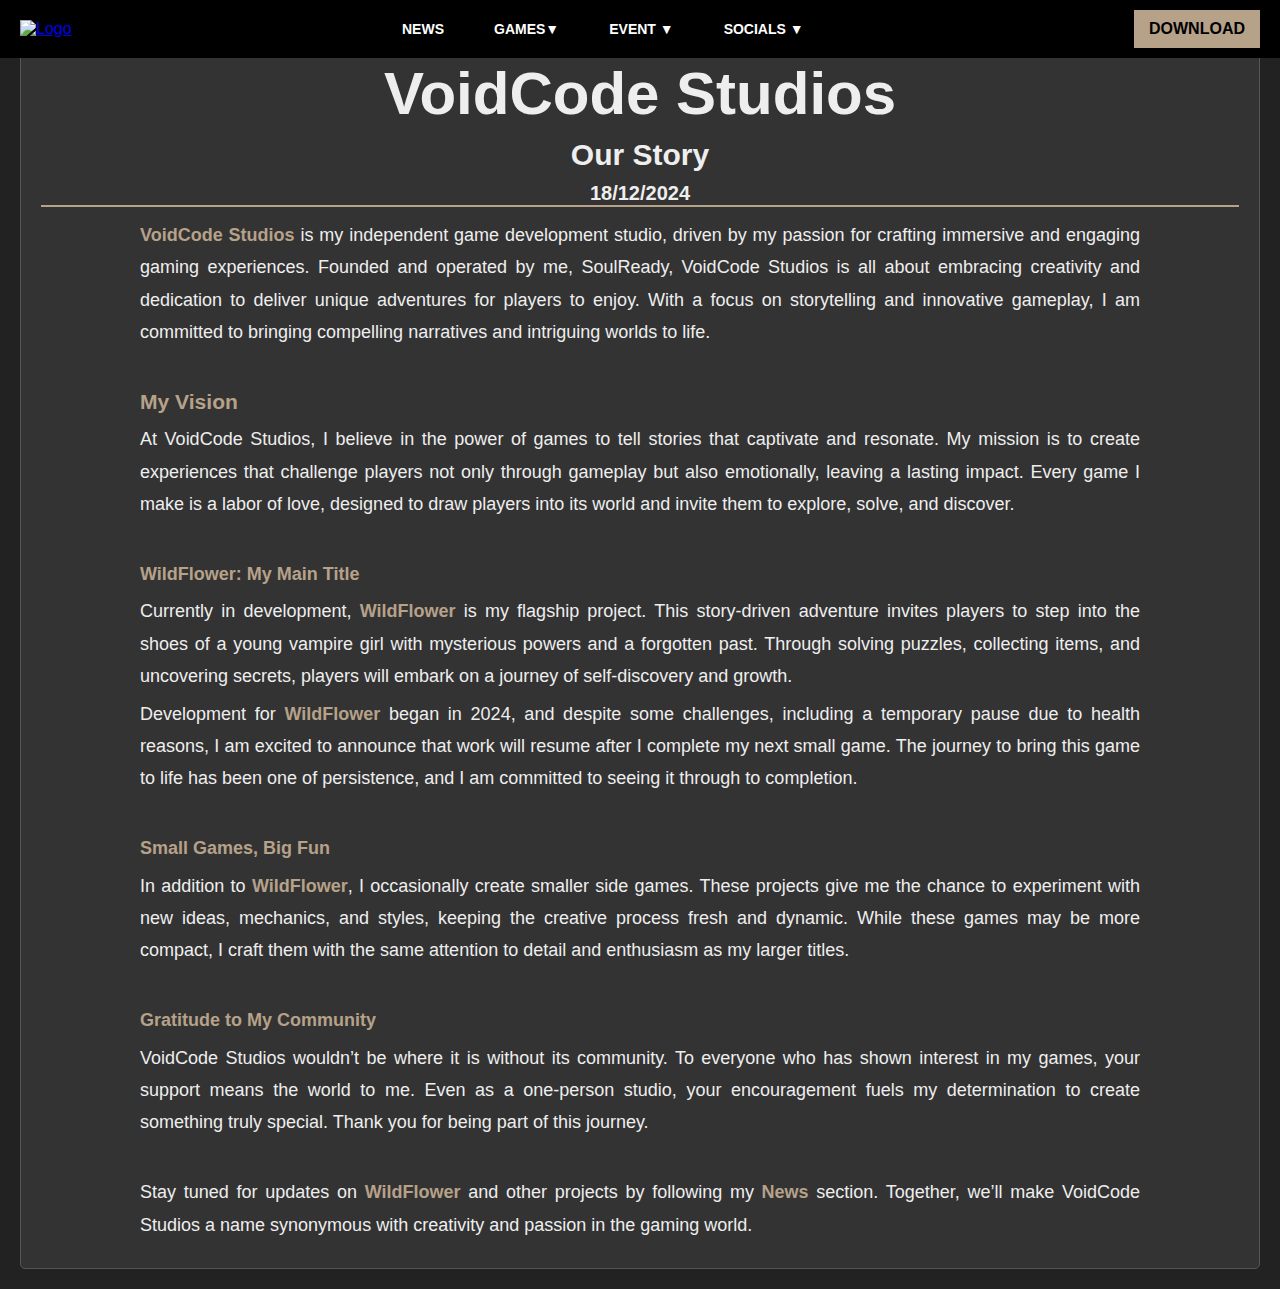
==== index.html @ 8ecb382f "Added all current files for this repository" ====
<!DOCTYPE html>
<html lang="en">
<head>
    <meta charset="UTF-8">
    <meta name="viewport" content="width=device-width, initial-scale=1.0">
    <title>VoidCode Studios</title>
    <link rel="stylesheet" href="index.css">
    <link rel="icon" href="Images/VoidCode_Logo_Singel.png">
</head>
<body>
    <header>
        <nav class="navbar">
            <!-- Logo -->
            <a href="index.html" class="logo">
                <img src="Images/VoidCode_Logo_transparent.png" alt="Logo">
            </a>

            <!-- Navigation Links -->
            <ul class="nav-links">
                <li><a href="News.html">NEWS</a></li>
                <li class="dropdown">
                    <a href="#" class="dropbtn">GAMES▼</a>
                    <ul class="dropdown-content">
                        <li><a href="Unavailable.html">WildFlower</a></li>
                        <li><a href="Unavailable.html">Underground_Suvival_Game</a></li>
                    </ul>
                </li>
                <li class="dropdown">
                    <a href="#" class="dropbtn">EVENT ▼</a>
                    <ul class="dropdown-content">
                        <li><a href="Events.html">Events</a></li>
                    </ul>
                </li>
                <li class="dropdown">
                    <a href="#" class="dropbtn">SOCIALS ▼</a>
                    <ul class="dropdown-content">
                        <li><a href="Unavailable.html">Contact</a></li>
                        <li><a href="Unavailable.html">Socials</a></li>
                    </ul>
                </li>
            </ul>

            <!-- Icons and Download Button -->
            <div class="right-section">
                <a href="Download.html" class="download-btn">DOWNLOAD</a>
            </div>
        </nav>
    </header>
    <img src="Images/Screenshot 2024-12-18 160214.png" alt="Picture of the game" class="game-image">
    <div class="page-content">
        <div class="art-inner-content">
            <h1 class="art-title">VoidCode Studios</h1>
            <h2 class="art-subtitle">Our Story</h2>
            <p class="date">18/12/2024</p>
            <div class="artText">
                <p> 
                    <strong> VoidCode Studios </strong> is my independent game development studio, driven by my passion for crafting immersive and engaging gaming experiences. Founded and operated by me, SoulReady, VoidCode Studios is all about embracing creativity and dedication to deliver unique adventures for players to enjoy. With a focus on storytelling and innovative gameplay, I am committed to bringing compelling narratives and intriguing worlds to life.
                    <br>
                    &nbsp;
                </p> 
                <p> 
                    <h3><strong>My Vision</strong></h3>
                </p> 
                <p> 
                    At VoidCode Studios, I believe in the power of games to tell stories that captivate and resonate. My mission is to create experiences that challenge players not only through gameplay but also emotionally, leaving a lasting impact. Every game I make is a labor of love, designed to draw players into its world and invite them to explore, solve, and discover. 
                    <br>
                    &nbsp;
                </p> 
                <p> 
                    <strong>WildFlower: My Main Title</strong> 
                </p> 
                <p> 
                    Currently in development, <strong>WildFlower</strong> is my flagship project. This story-driven adventure invites players to step into the shoes of a young vampire girl with mysterious powers and a forgotten past. Through solving puzzles, collecting items, and uncovering secrets, players will embark on a journey of self-discovery and growth. </p> <p> Development for <strong>WildFlower</strong> began in 2024, and despite some challenges, including a temporary pause due to health reasons, I am excited to announce that work will resume after I complete my next small game. The journey to bring this game to life has been one of persistence, and I am committed to seeing it through to completion. 
                    <br>
                    &nbsp;
                </p> 
                <p> 
                    <strong>Small Games, Big Fun</strong> 
                </p> 
                <p> 
                    In addition to <strong>WildFlower</strong>, I occasionally create smaller side games. These projects give me the chance to experiment with new ideas, mechanics, and styles, keeping the creative process fresh and dynamic. While these games may be more compact, I craft them with the same attention to detail and enthusiasm as my larger titles. 
                    <br>
                    &nbsp;
                </p> 
                <p> 
                    <strong>Gratitude to My Community</strong> 
                </p> 
                <p> 
                    VoidCode Studios wouldn’t be where it is without its community. To everyone who has shown interest in my games, your support means the world to me. Even as a one-person studio, your encouragement fuels my determination to create something truly special. Thank you for being part of this journey. 
                    <br>
                    &nbsp;
                </p> 
                <p> 
                    Stay tuned for updates on <strong>WildFlower</strong> and other projects by following my <a class="URL" href="News.html"><strong>News</strong></a> section. Together, we’ll make VoidCode Studios a name synonymous with creativity and passion in the gaming world. 
                </p>
                
            </div>
        </div>
        
</body>
</html>
---- index.css ----
/* General Reset */
* {
    margin: 0;
    padding: 0;
    box-sizing: border-box;
}

body {
    font-family: Arial, sans-serif;
    background-color: #111113;
    color: #fff;
}

/* Navbar Styling */
.navbar {
    position: fixed;
    display: flex;
    justify-content: space-between;
    align-items: center;
    background-color: #000;
    padding: 10px 20px;
    width: 100%;
    z-index: 1000;
}

.logo img {
    height: 110px;
    margin-top: -20px;
    margin-bottom: -20px;
}

/* Navigation Links */
.nav-links {
    list-style: none;
    display: flex;
}

.nav-links li {
    position: relative;
    margin: 0 15px;
}

.nav-links a {
    text-decoration: none;
    color: #fff;
    font-size: 14px;
    font-weight: bold;
    padding: 10px;
    transition: color 0.3s;
}

.nav-links a:hover {
    color: #b6a189;
}

/* Dropdown Content */

.dropdown {
    display: inline-block;
}

.dropdown-content {
    display: none;
    position: absolute;
    top: 150%;
    left: 0;
    background-color: #000;
    z-index: 1;
    border: 1px solid #333;
}

.dropdown-content li {
    list-style: none;
    border-bottom: 1px solid #b6a189;
}

.dropdown-content li a {
    padding: 10px 15px;
    display: block;
    transition: background-color 0.3s ease;
}

.dropdown-content li a:hover {
    background-color: #333;
}

/* Show Dropdown on Hover */
.dropdown:hover .dropdown-content{
    display: block;
}

/* Right Section */
.right-section {
    display: flex;
    align-items: center;
}

.icon {
    color: #fff;
    font-size: 18px;
    margin-right: 15px;
    text-decoration: none;
}

.download-btn {
    background-color: #b6a189;
    color: #000;
    font-weight: bold;
    padding: 10px 15px;
    text-decoration: none;
    border: none;
    transition: background-color 0.3s ease;
}

.download-btn:hover {
    background-color: #a08b72;
}

/* website pictures */

.game-image {
    width: 100%;
    height: auto;
    max-height: 60vh;
    object-fit: cover;
}

.page-content {
    background-color: #222;
    color: #eee;
    font-family: Arial, sans-serif;
    padding: 20px;
  }
  
  .art-inner-content {
    background-color: #333;
    border: 1px solid #555;
    padding: 20px;
    border-radius: 5px;
    overflow-wrap: break-word;
    word-wrap: break-word;
  }
  
  .art-title {
    font-size: 60px;
    font-weight: bold;
    margin-bottom: 10px;
    text-align: center;
  }

  .art-subtitle {
    font-size: 30px;
    font-weight: bold;
    margin-bottom: 10px;
    text-align: center;
  }
  
  .date {
    font-size: 20px;
    font-weight: bold;
    margin-bottom: 10px;
    text-align: center;
    border-bottom: 2px solid #b6a189;
  }
  
  .artText {
    font-size: 18px;
    padding: .12rem 0;
    margin: auto;
    line-height: 180%;
    text-align: justify;
    width: 1000px;
  }
  
  .artText p {
    margin-bottom: 5px;
  }
  
  .artText a {
    color: #00f;
    text-decoration: none;
  }
  
  .artText a:hover {
    text-decoration: underline;
  }
  
  .artText li {
    margin-bottom: 5px;
  }
  
  .artText ul {
    list-style-type: disc;
    margin-left: 20px;
  }

  .URL {
    color: #f0dcc6 !important;
  }

  strong {
    color: #b6a189;
  }
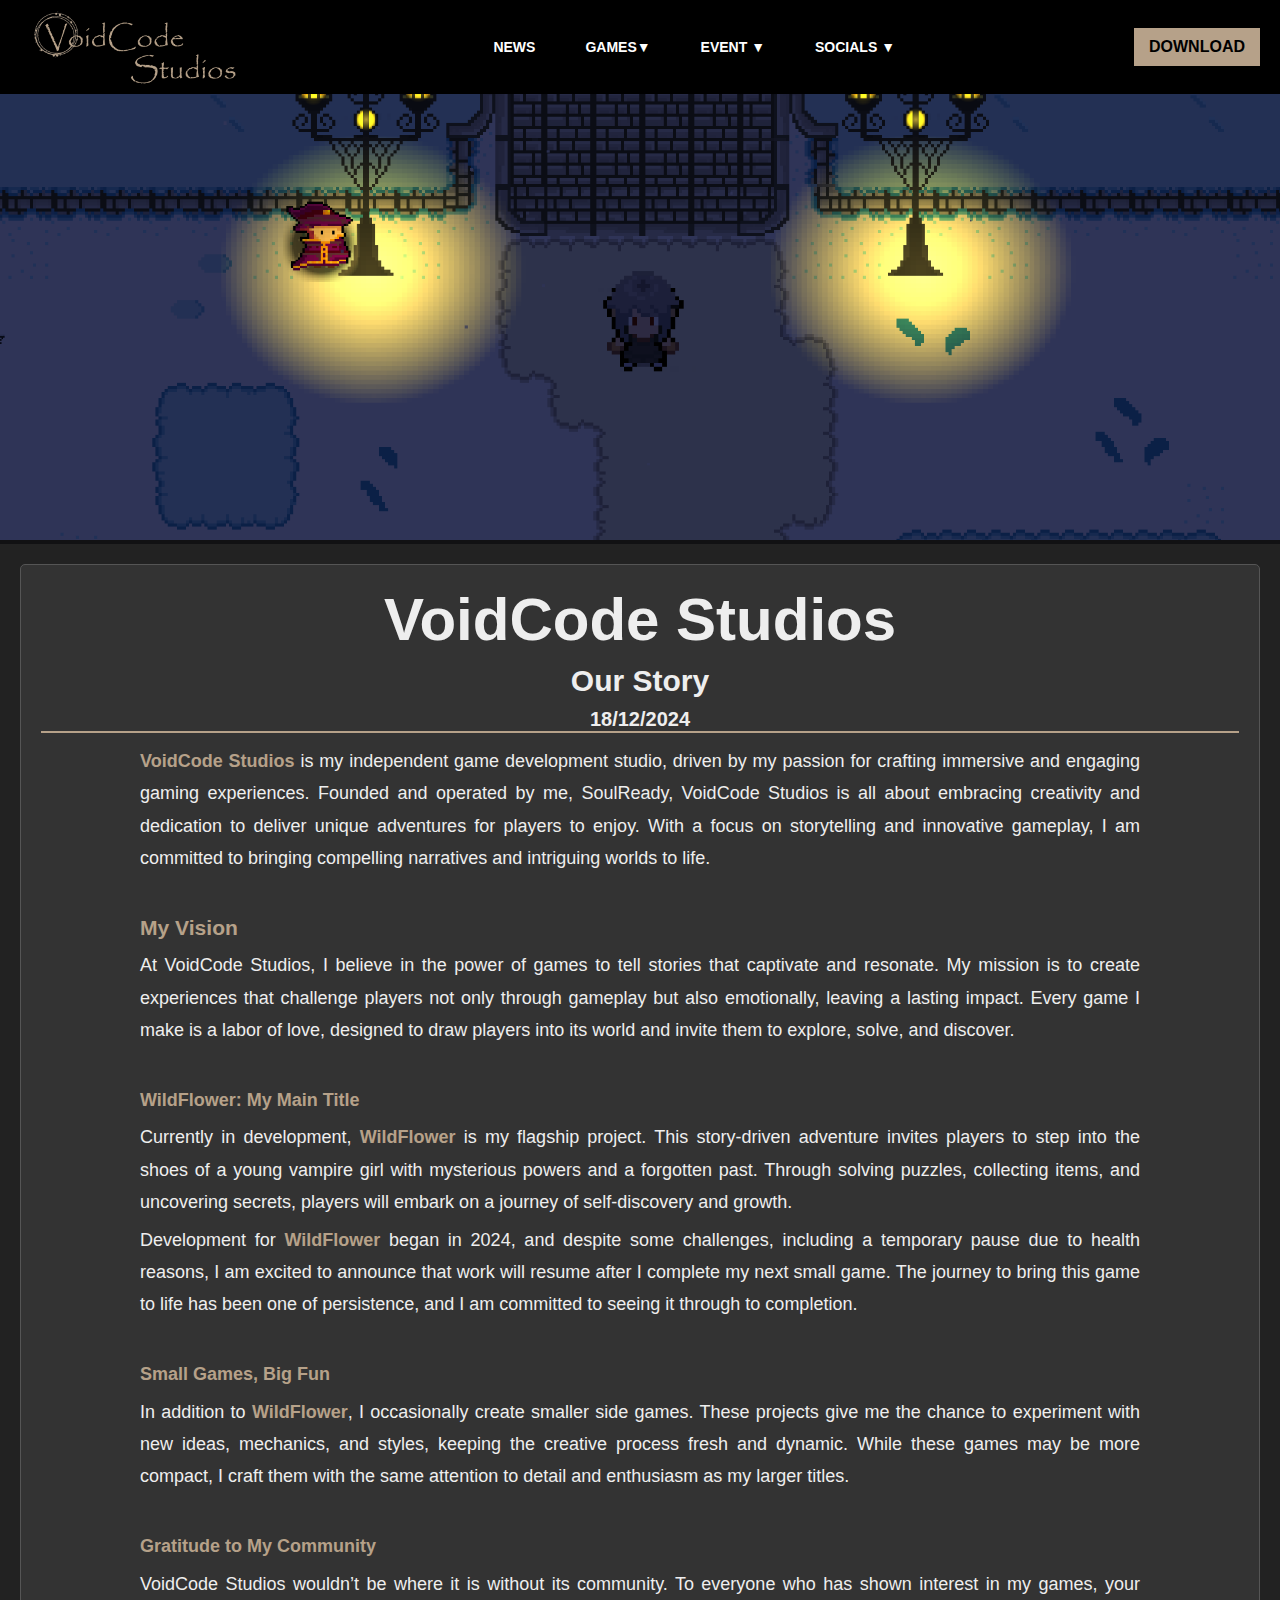
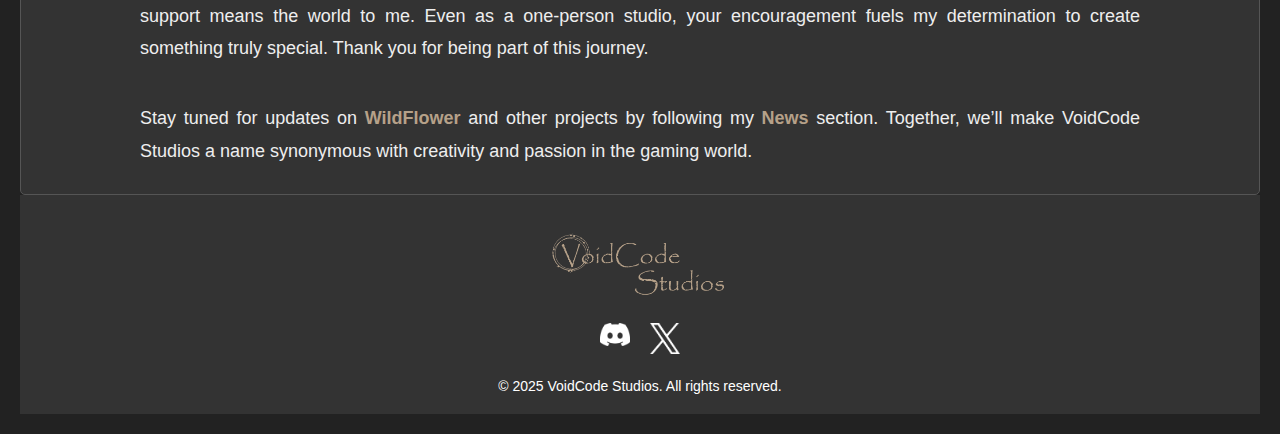
==== commit 3a78f6ad: "Update to the temporary finished state" ====
--- a/index.html
+++ b/index.html
@@ -98,4 +98,21 @@
         </div>
         
 </body>
+<footer class="footer">
+    <div class="footer-container">
+      <div class="footer-image">
+        <img src="Images/VoidCode_Logo_transparent.png" alt="Your Image" />
+      </div>
+      <div class="footer-socials">
+        <a href="https://discord.gg/VTx2pG5ZS5" target="_blank" class="social-icon">
+          <img src="Images/icon_clyde_white_RGB.png" alt="Discord" />
+        </a>
+        <a href="https://x.com/VoidCode_Studio" target="_blank" class="social-icon">
+          <img src="Images/logo-white.png" alt="Twitter" />
+        </a>
+      </div>
+    </div>
+    <p class="Rights">© 2025 VoidCode Studios. All rights reserved.</p>
+  </footer>
+  
 </html>
--- a/index.css
+++ b/index.css
@@ -200,4 +200,43 @@
 
   strong {
     color: #b6a189;
+  }
+
+  .footer {
+    text-align: center;
+    padding: 20px;
+    background-color: #333;
+    color: white;
+  }
+  
+  .footer-container {
+    max-width: 1200px;
+    margin: 0 auto;
+  }
+  
+  .footer-image img {
+    max-width: 200px;
+    height: auto;
+    margin-bottom: 10px;
+  }
+  
+  .footer-socials {
+    display: flex;
+    justify-content: center;
+    gap: 20px;
+    margin-bottom: 20px;
+  }
+  
+  .social-icon img {
+    width: 30px;
+    height: auto;
+    transition: transform 0.3s;
+  }
+  
+  .social-icon img:hover {
+    transform: scale(1.1);
+  }
+  
+  .Rights {
+    font-size: 14px;
   }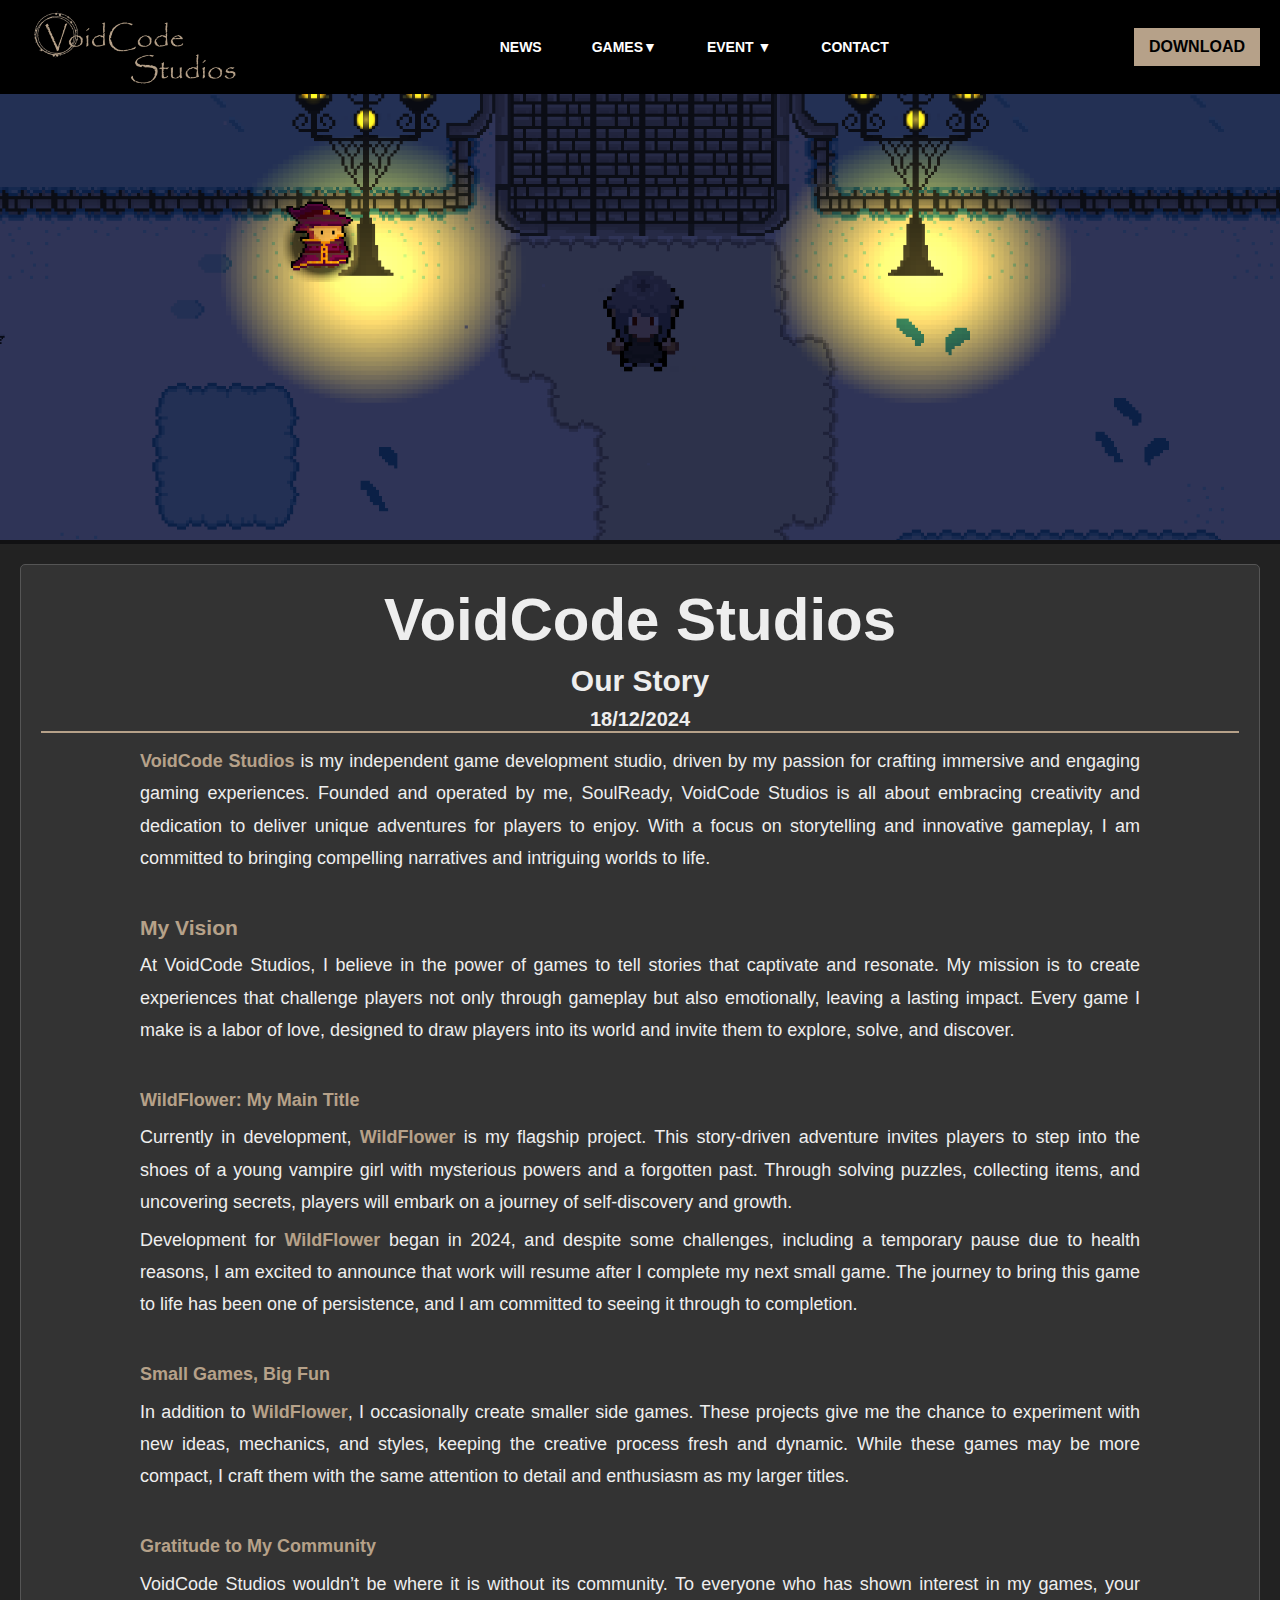
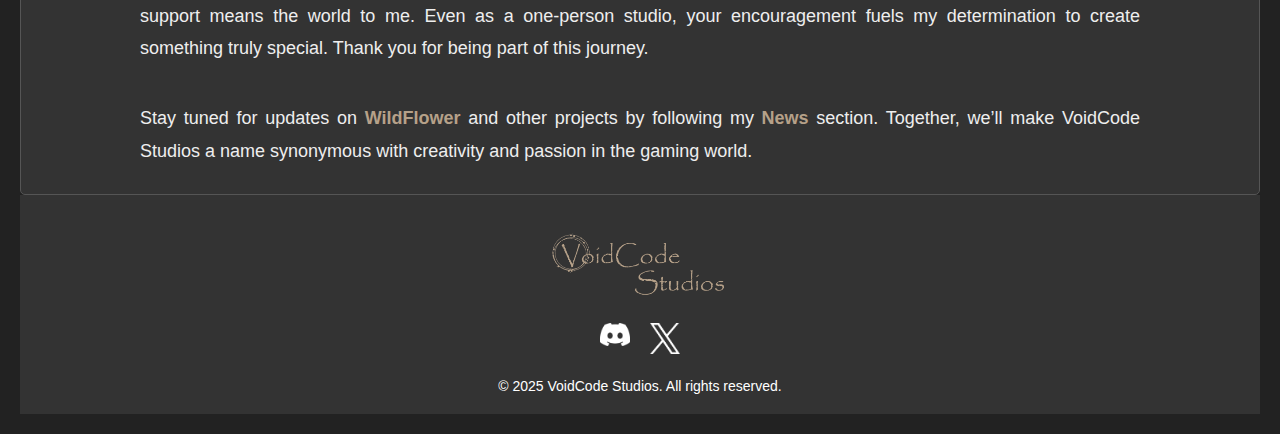
==== commit 2537f1cd: "Added new article and changed contact" ====
--- a/index.html
+++ b/index.html
@@ -22,7 +22,7 @@
                     <a href="#" class="dropbtn">GAMES▼</a>
                     <ul class="dropdown-content">
                         <li><a href="Unavailable.html">WildFlower</a></li>
-                        <li><a href="Unavailable.html">Underground_Suvival_Game</a></li>
+                        <li><a href="Unavailable.html">Project Oxygen Depleted</a></li>
                     </ul>
                 </li>
                 <li class="dropdown">
@@ -31,12 +31,8 @@
                         <li><a href="Events.html">Events</a></li>
                     </ul>
                 </li>
-                <li class="dropdown">
-                    <a href="#" class="dropbtn">SOCIALS ▼</a>
-                    <ul class="dropdown-content">
-                        <li><a href="Unavailable.html">Contact</a></li>
-                        <li><a href="Unavailable.html">Socials</a></li>
-                    </ul>
+                <li>
+                    <a href="#" class="dropbtn">CONTACT</a>
                 </li>
             </ul>
 
